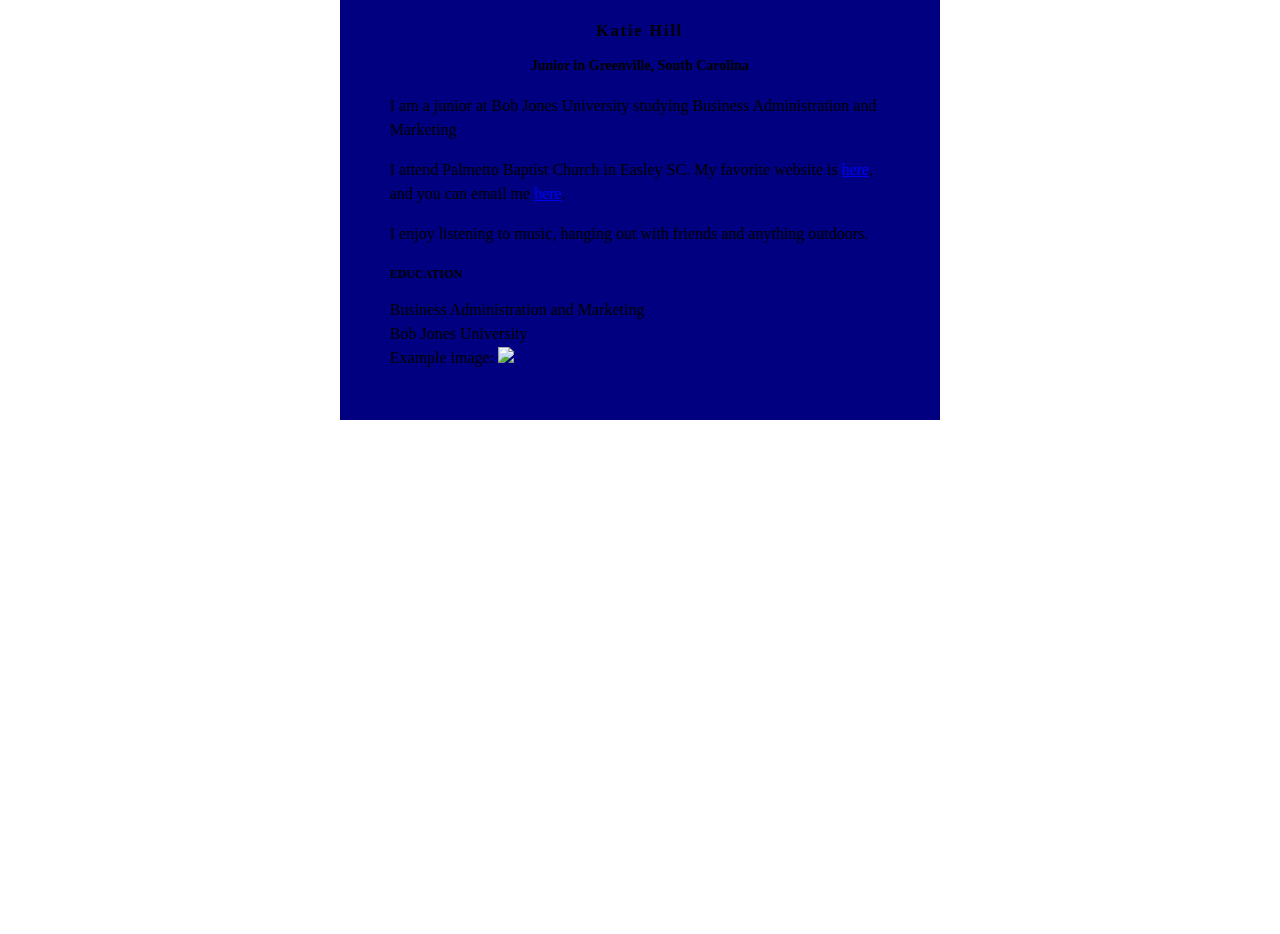
==== index.html @ 514f3438 "Update index.html" ====
<html>
<head>
<style>
body {
    background: sagegreen;
    font-family: Verdana;
}  
#content {
    background: navy;
    min-width: 200px;
    max-width: 500px;
    padding: 50px;
    margin: auto;
    margin-top: -50px;
    line-height: 150%;
}
h1 {
    letter-spacing: 2px;
    font-size: 16px;
    text-align: center;
}
h2 {
    font-size: 14px;
    text-align: center;
}
h3 {
    font-size: 12px;
}
</style>
</head>    
<body>
    <div id="content">
        <h1>Katie Hill</h1>
        <h2>Junior in Greenville, South Carolina</h2>
        
         <p>I am a junior at Bob Jones University studying Business Administration and Marketing</p>
         <p>
            I attend Palmetto Baptist Church in Easley SC. My favorite website is  
            <a href="https://www.amazon.com">here</a>, and you can email me  
            <a href="mailto:khill229@students.bju.edu">here</a>.
         </p> 
         <p>
            I enjoy listening to music, hanging out with friends and anything outdoors.
         </p>
        <h3>EDUCATION</h3>
        Business Administration and Marketing<br />
        Bob Jones University<br />
        Example image:
        <img src="[data-uri]" />
    </div>
</body>
</html>
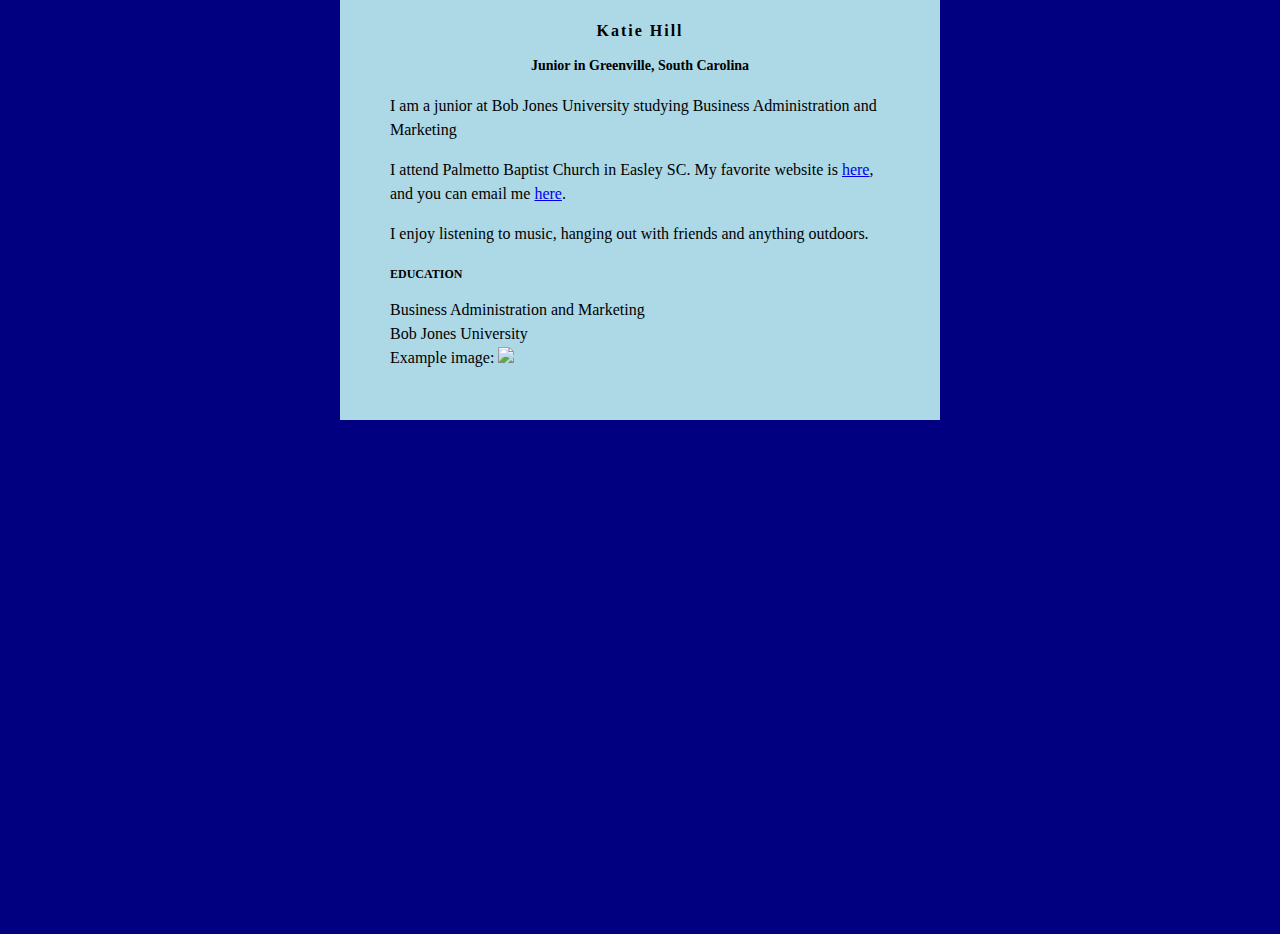
==== commit aa986ad9: "Update index.html" ====
--- a/index.html
+++ b/index.html
@@ -2,11 +2,11 @@
 <head>
 <style>
 body {
-    background: sagegreen;
+    background: navy;
     font-family: Verdana;
 }  
 #content {
-    background: navy;
+    background: lightblue;
     min-width: 200px;
     max-width: 500px;
     padding: 50px;
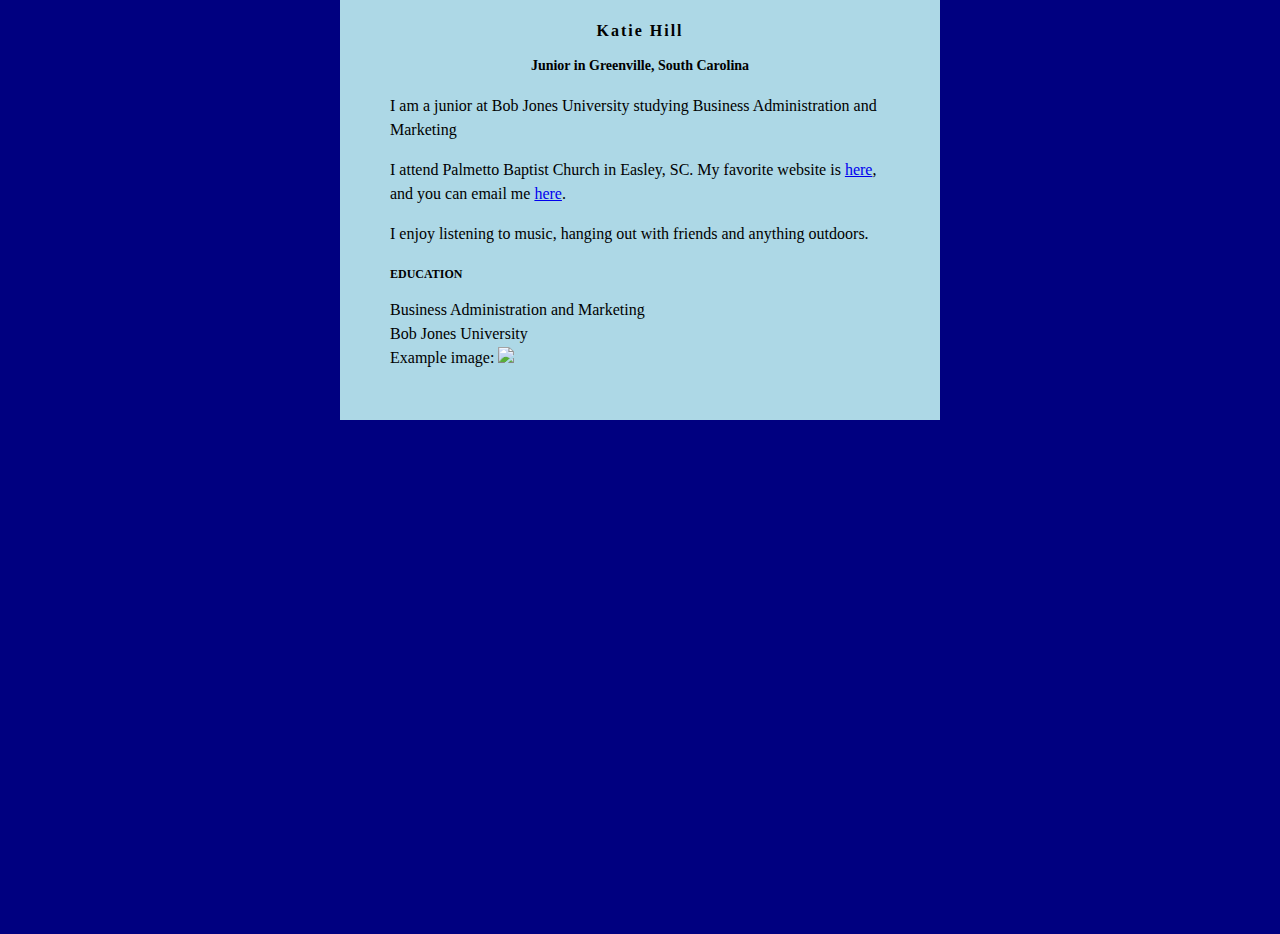
==== commit be387576: "Update index.html" ====
--- a/index.html
+++ b/index.html
@@ -35,7 +35,7 @@
         
          <p>I am a junior at Bob Jones University studying Business Administration and Marketing</p>
          <p>
-            I attend Palmetto Baptist Church in Easley SC. My favorite website is  
+            I attend Palmetto Baptist Church in Easley, SC. My favorite website is  
             <a href="https://www.amazon.com">here</a>, and you can email me  
             <a href="mailto:khill229@students.bju.edu">here</a>.
          </p> 
@@ -46,7 +46,7 @@
         Business Administration and Marketing<br />
         Bob Jones University<br />
         Example image:
-        <img src="[data-uri]" />
+        <img src="https://photos.google.com/photo/AF1QipNrxXXAexHq0ThHqZ3u2xTL-8Mb6_0c3Qpub6Zo" />
     </div>
 </body>
 </html>
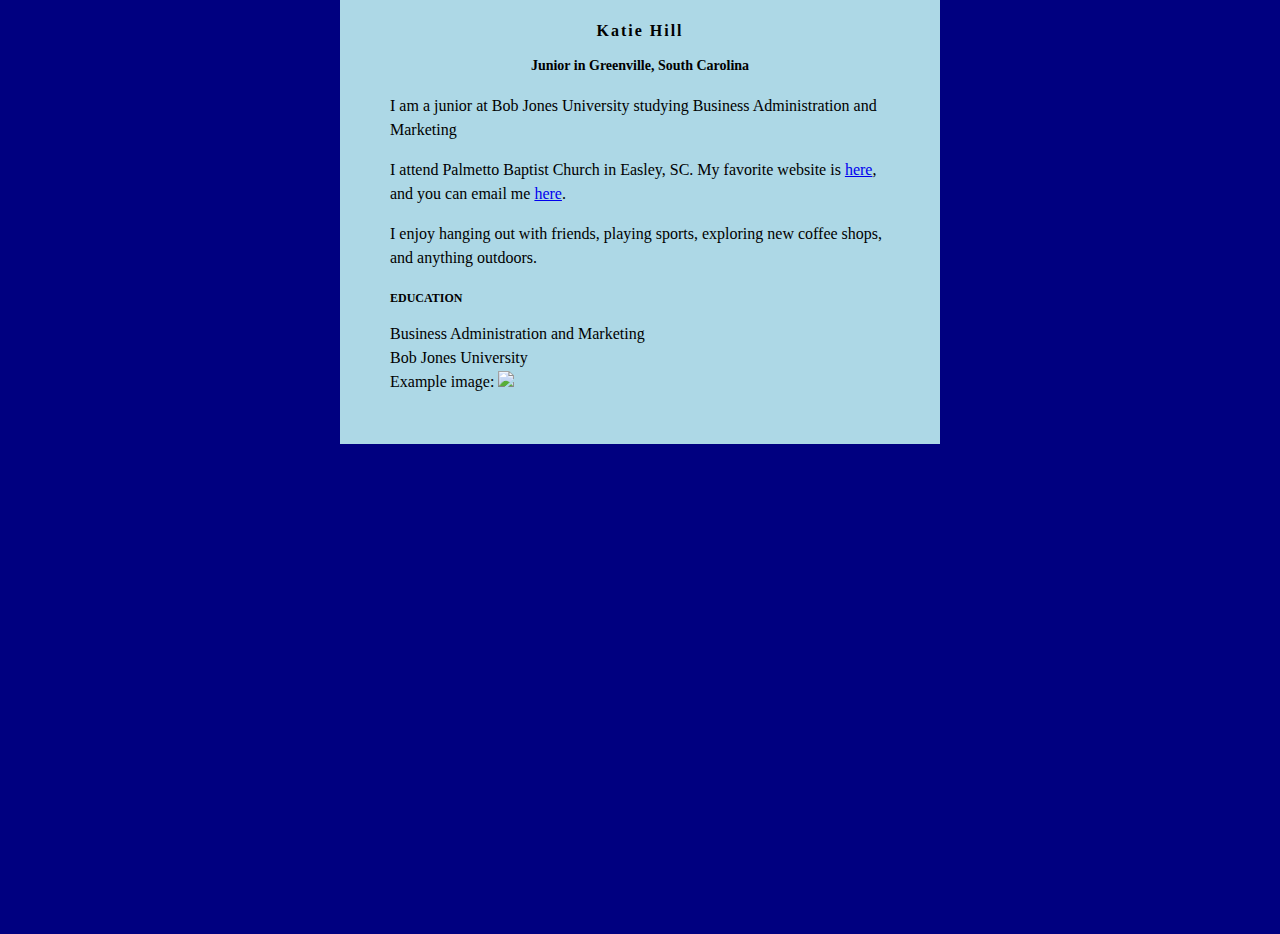
==== commit c4216ae1: "Update index.html" ====
--- a/index.html
+++ b/index.html
@@ -40,13 +40,13 @@
             <a href="mailto:khill229@students.bju.edu">here</a>.
          </p> 
          <p>
-            I enjoy listening to music, hanging out with friends and anything outdoors.
+            I enjoy hanging out with friends, playing sports, exploring new coffee shops, and anything outdoors.
          </p>
         <h3>EDUCATION</h3>
         Business Administration and Marketing<br />
         Bob Jones University<br />
         Example image:
-        <img src="https://photos.google.com/photo/AF1QipNrxXXAexHq0ThHqZ3u2xTL-8Mb6_0c3Qpub6Zo" />
+        <img src="https://media.gettyimages.com/id/613241758/photo/young-woman-working-on-a-laptop.jpg?s=612x612&w=0&k=20&c=B3WbJ7VFEr77G0T698I0WMkM5LOV-pMrLCljEEJGh-o=" />
     </div>
 </body>
 </html>
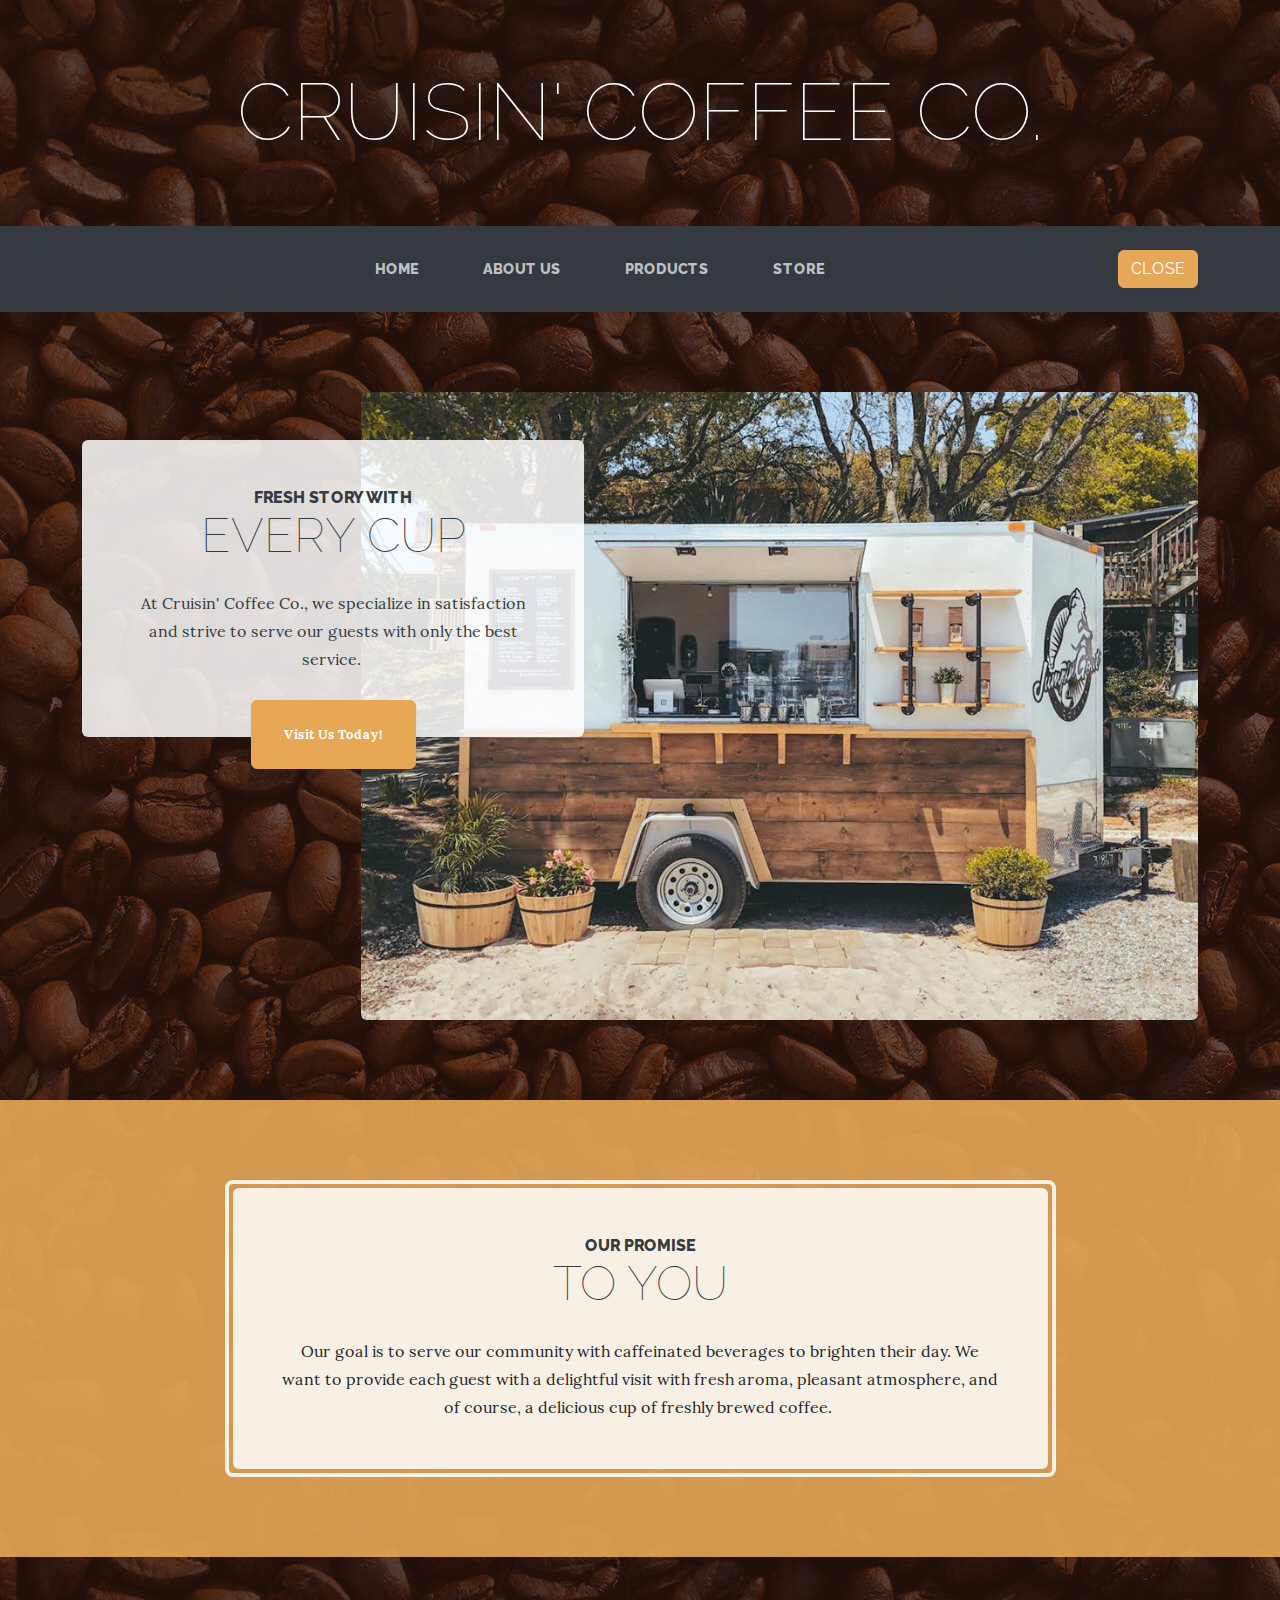
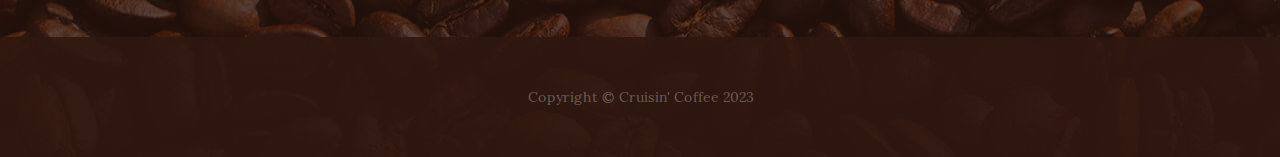
==== commit a6084dce: "Add files via upload" ====
--- a/index.html
+++ b/index.html
@@ -1,52 +1 @@
-<html>
-<head>
-<style>
-body {
-    background: navy;
-    font-family: Verdana;
-}  
-#content {
-    background: lightblue;
-    min-width: 200px;
-    max-width: 500px;
-    padding: 50px;
-    margin: auto;
-    margin-top: -50px;
-    line-height: 150%;
-}
-h1 {
-    letter-spacing: 2px;
-    font-size: 16px;
-    text-align: center;
-}
-h2 {
-    font-size: 14px;
-    text-align: center;
-}
-h3 {
-    font-size: 12px;
-}
-</style>
-</head>    
-<body>
-    <div id="content">
-        <h1>Katie Hill</h1>
-        <h2>Junior in Greenville, South Carolina</h2>
-        
-         <p>I am a junior at Bob Jones University studying Business Administration and Marketing</p>
-         <p>
-            I attend Palmetto Baptist Church in Easley, SC. My favorite website is  
-            <a href="https://www.amazon.com">here</a>, and you can email me  
-            <a href="mailto:khill229@students.bju.edu">here</a>.
-         </p> 
-         <p>
-            I enjoy hanging out with friends, playing sports, exploring new coffee shops, and anything outdoors.
-         </p>
-        <h3>EDUCATION</h3>
-        Business Administration and Marketing<br />
-        Bob Jones University<br />
-        Example image:
-        <img src="https://media.gettyimages.com/id/613241758/photo/young-woman-working-on-a-laptop.jpg?s=612x612&w=0&k=20&c=B3WbJ7VFEr77G0T698I0WMkM5LOV-pMrLCljEEJGh-o=" />
-    </div>
-</body>
-</html>
+<!DOCTYPE html><html data-bs-theme="light" lang="en"><head><meta charset="utf-8"><meta name="viewport" content="width=device-width, initial-scale=1.0, shrink-to-fit=no"><title>Home - Java Juice</title><meta name="description" content="Our goal is to serve our community with caffeinated beverages to brighten their day. We want to provide each guest with a delightful visit with fresh aroma, pleasant atmosphere, and of course, a delicious cup of freshly brewed coffee."><link rel="stylesheet" href="/assets/bootstrap/css/bootstrap.min.css?h=381612c15767e533e377be2e346544e4"><link rel="stylesheet" href="/assets/css/styles.min.css?h=67741aac4d388e6453d56b280ad0f56f"></head><body style="background:linear-gradient(rgba(47, 23, 15, 0.65), rgba(47, 23, 15, 0.65)), url('/assets/img/bg.jpg?h=1a9398b8c353a8cdf63d59f5136160b1');"><h1 class="text-center text-white d-none d-lg-block site-heading"><span class="text-primary site-heading-upper mb-3"></span><span class="site-heading-lower">cruisin' coffee co.</span></h1><nav class="navbar navbar-expand-lg bg-dark py-lg-4 navbar-dark" id="mainNav"><div class="container"><a class="navbar-brand text-uppercase d-lg-none text-expanded" href="#">cruisin' coffee co.</a><button data-bs-toggle="collapse" class="navbar-toggler" data-bs-target="#navbarResponsive"><span class="visually-hidden">Toggle navigation</span><span class="navbar-toggler-icon"></span></button><div class="collapse navbar-collapse" id="navbarResponsive"><ul class="navbar-nav mx-auto"><li class="nav-item"><a class="nav-link active" href="/index.html">Home</a></li><li class="nav-item"><a class="nav-link active" href="/about.html">About us</a></li><li class="nav-item"><a class="nav-link active" href="/products.html">Products</a></li><li class="nav-item"><a class="nav-link active" href="/store.html">store</a></li></ul><button class="btn btn-primary" type="button">CLOSE</button><a href="#"></a></div></div></nav><section class="page-section clearfix"><div class="container"><div class="intro"><img class="img-fluid intro-img mb-3 mb-lg-0 rounded ps-lg-0" src="/assets/img/a422ad3b-731d-4cf9-8bd8-3304e3d2d7ee.jpg?h=894a123b340ca3cb2c506bee222f049c" style="padding-left: 0px;"><div class="text-center intro-text p-5 rounded bg-faded"><h2 class="section-heading mb-4"><span class="section-heading-upper">Fresh story with</span><span class="section-heading-lower">every cup</span></h2><p class="mb-3">At Cruisin' Coffee Co., we specialize in satisfaction and strive to serve our guests with only the best service.&nbsp;</p><div class="mx-auto intro-button"><a class="btn btn-primary d-inline-block mx-auto btn-xl" role="button" href="#">Visit Us Today!</a></div></div></div></div></section><section class="page-section cta"><div class="container"><div class="row"><div class="col-xl-9 mx-auto"><div class="text-center cta-inner rounded"><h2 class="section-heading mb-4"><span class="section-heading-upper">Our Promise</span><span class="section-heading-lower">To You</span></h2><p class="mb-0"><span style="color: rgb(33, 37, 41);">Our goal is to serve our community with caffeinated beverages to brighten their day. We want to provide each guest with a delightful visit with fresh aroma, pleasant atmosphere, and of course, a delicious cup of freshly brewed coffee.&nbsp;</span></p></div></div></div></div></section><footer class="text-center footer text-faded py-5"><div class="container"><p class="m-0 small">Copyright&nbsp;© Cruisin' Coffee 2023</p></div></footer><script src="https://cdn.jsdelivr.net/npm/bootstrap@5.3.2/dist/js/bootstrap.bundle.min.js"></script><script src="/assets/js/script.min.js?h=2b73f98f110c7c604b36df54dc174798"></script></body></html>--- a/assets/css/styles.min.css
+++ b/assets/css/styles.min.css
@@ -0,0 +1 @@
+@font-face{font-family:Lora;src:url(/assets/fonts/0QIhMX1D_JOuMw_LLPtLtfOm84TX.woff2?h=78ccd846dd8f1c6313aa219b096d6e82) format('woff2');font-weight:400;font-style:italic;font-display:swap;unicode-range:U+0460-052F,U+1C80-1C88,U+20B4,U+2DE0-2DFF,U+A640-A69F,U+FE2E-FE2F}@font-face{font-family:Lora;src:url(/assets/fonts/0QIhMX1D_JOuMw_LJftLtfOm84TX.woff2?h=78ccd846dd8f1c6313aa219b096d6e82) format('woff2');font-weight:400;font-style:italic;font-display:swap;unicode-range:U+0301,U+0400-045F,U+0490-0491,U+04B0-04B1,U+2116}@font-face{font-family:Lora;src:url(/assets/fonts/0QIhMX1D_JOuMw_LLvtLtfOm84TX.woff2?h=78ccd846dd8f1c6313aa219b096d6e82) format('woff2');font-weight:400;font-style:italic;font-display:swap;unicode-range:U+0102-0103,U+0110-0111,U+0128-0129,U+0168-0169,U+01A0-01A1,U+01AF-01B0,U+0300-0301,U+0303-0304,U+0308-0309,U+0323,U+0329,U+1EA0-1EF9,U+20AB}@font-face{font-family:Lora;src:url(/assets/fonts/0QIhMX1D_JOuMw_LL_tLtfOm84TX.woff2?h=78ccd846dd8f1c6313aa219b096d6e82) format('woff2');font-weight:400;font-style:italic;font-display:swap;unicode-range:U+0100-02AF,U+0304,U+0308,U+0329,U+1E00-1E9F,U+1EF2-1EFF,U+2020,U+20A0-20AB,U+20AD-20CF,U+2113,U+2C60-2C7F,U+A720-A7FF}@font-face{font-family:Lora;src:url(/assets/fonts/0QIhMX1D_JOuMw_LIftLtfOm8w.woff2?h=78ccd846dd8f1c6313aa219b096d6e82) format('woff2');font-weight:400;font-style:italic;font-display:swap;unicode-range:U+0000-00FF,U+0131,U+0152-0153,U+02BB-02BC,U+02C6,U+02DA,U+02DC,U+0304,U+0308,U+0329,U+2000-206F,U+2074,U+20AC,U+2122,U+2191,U+2193,U+2212,U+2215,U+FEFF,U+FFFD}@font-face{font-family:Lora;src:url(/assets/fonts/0QIhMX1D_JOuMw_LLPtLtfOm84TX.woff2?h=78ccd846dd8f1c6313aa219b096d6e82) format('woff2');font-weight:700;font-style:italic;font-display:swap;unicode-range:U+0460-052F,U+1C80-1C88,U+20B4,U+2DE0-2DFF,U+A640-A69F,U+FE2E-FE2F}@font-face{font-family:Lora;src:url(/assets/fonts/0QIhMX1D_JOuMw_LJftLtfOm84TX.woff2?h=78ccd846dd8f1c6313aa219b096d6e82) format('woff2');font-weight:700;font-style:italic;font-display:swap;unicode-range:U+0301,U+0400-045F,U+0490-0491,U+04B0-04B1,U+2116}@font-face{font-family:Lora;src:url(/assets/fonts/0QIhMX1D_JOuMw_LLvtLtfOm84TX.woff2?h=78ccd846dd8f1c6313aa219b096d6e82) format('woff2');font-weight:700;font-style:italic;font-display:swap;unicode-range:U+0102-0103,U+0110-0111,U+0128-0129,U+0168-0169,U+01A0-01A1,U+01AF-01B0,U+0300-0301,U+0303-0304,U+0308-0309,U+0323,U+0329,U+1EA0-1EF9,U+20AB}@font-face{font-family:Lora;src:url(/assets/fonts/0QIhMX1D_JOuMw_LL_tLtfOm84TX.woff2?h=78ccd846dd8f1c6313aa219b096d6e82) format('woff2');font-weight:700;font-style:italic;font-display:swap;unicode-range:U+0100-02AF,U+0304,U+0308,U+0329,U+1E00-1E9F,U+1EF2-1EFF,U+2020,U+20A0-20AB,U+20AD-20CF,U+2113,U+2C60-2C7F,U+A720-A7FF}@font-face{font-family:Lora;src:url(/assets/fonts/0QIhMX1D_JOuMw_LIftLtfOm8w.woff2?h=78ccd846dd8f1c6313aa219b096d6e82) format('woff2');font-weight:700;font-style:italic;font-display:swap;unicode-range:U+0000-00FF,U+0131,U+0152-0153,U+02BB-02BC,U+02C6,U+02DA,U+02DC,U+0304,U+0308,U+0329,U+2000-206F,U+2074,U+20AC,U+2122,U+2191,U+2193,U+2212,U+2215,U+FEFF,U+FFFD}@font-face{font-family:Lora;src:url(/assets/fonts/0QIvMX1D_JOuMwf7I_FMl_GW8g.woff2?h=78ccd846dd8f1c6313aa219b096d6e82) format('woff2');font-weight:400;font-style:normal;font-display:swap;unicode-range:U+0460-052F,U+1C80-1C88,U+20B4,U+2DE0-2DFF,U+A640-A69F,U+FE2E-FE2F}@font-face{font-family:Lora;src:url(/assets/fonts/0QIvMX1D_JOuMw77I_FMl_GW8g.woff2?h=78ccd846dd8f1c6313aa219b096d6e82) format('woff2');font-weight:400;font-style:normal;font-display:swap;unicode-range:U+0301,U+0400-045F,U+0490-0491,U+04B0-04B1,U+2116}@font-face{font-family:Lora;src:url(/assets/fonts/0QIvMX1D_JOuMwX7I_FMl_GW8g.woff2?h=78ccd846dd8f1c6313aa219b096d6e82) format('woff2');font-weight:400;font-style:normal;font-display:swap;unicode-range:U+0102-0103,U+0110-0111,U+0128-0129,U+0168-0169,U+01A0-01A1,U+01AF-01B0,U+0300-0301,U+0303-0304,U+0308-0309,U+0323,U+0329,U+1EA0-1EF9,U+20AB}@font-face{font-family:Lora;src:url(/assets/fonts/0QIvMX1D_JOuMwT7I_FMl_GW8g.woff2?h=78ccd846dd8f1c6313aa219b096d6e82) format('woff2');font-weight:400;font-style:normal;font-display:swap;unicode-range:U+0100-02AF,U+0304,U+0308,U+0329,U+1E00-1E9F,U+1EF2-1EFF,U+2020,U+20A0-20AB,U+20AD-20CF,U+2113,U+2C60-2C7F,U+A720-A7FF}@font-face{font-family:Lora;src:url(/assets/fonts/0QIvMX1D_JOuMwr7I_FMl_E.woff2?h=78ccd846dd8f1c6313aa219b096d6e82) format('woff2');font-weight:400;font-style:normal;font-display:swap;unicode-range:U+0000-00FF,U+0131,U+0152-0153,U+02BB-02BC,U+02C6,U+02DA,U+02DC,U+0304,U+0308,U+0329,U+2000-206F,U+2074,U+20AC,U+2122,U+2191,U+2193,U+2212,U+2215,U+FEFF,U+FFFD}@font-face{font-family:Lora;src:url(/assets/fonts/0QIvMX1D_JOuMwf7I_FMl_GW8g.woff2?h=78ccd846dd8f1c6313aa219b096d6e82) format('woff2');font-weight:700;font-style:normal;font-display:swap;unicode-range:U+0460-052F,U+1C80-1C88,U+20B4,U+2DE0-2DFF,U+A640-A69F,U+FE2E-FE2F}@font-face{font-family:Lora;src:url(/assets/fonts/0QIvMX1D_JOuMw77I_FMl_GW8g.woff2?h=78ccd846dd8f1c6313aa219b096d6e82) format('woff2');font-weight:700;font-style:normal;font-display:swap;unicode-range:U+0301,U+0400-045F,U+0490-0491,U+04B0-04B1,U+2116}@font-face{font-family:Lora;src:url(/assets/fonts/0QIvMX1D_JOuMwX7I_FMl_GW8g.woff2?h=78ccd846dd8f1c6313aa219b096d6e82) format('woff2');font-weight:700;font-style:normal;font-display:swap;unicode-range:U+0102-0103,U+0110-0111,U+0128-0129,U+0168-0169,U+01A0-01A1,U+01AF-01B0,U+0300-0301,U+0303-0304,U+0308-0309,U+0323,U+0329,U+1EA0-1EF9,U+20AB}@font-face{font-family:Lora;src:url(/assets/fonts/0QIvMX1D_JOuMwT7I_FMl_GW8g.woff2?h=78ccd846dd8f1c6313aa219b096d6e82) format('woff2');font-weight:700;font-style:normal;font-display:swap;unicode-range:U+0100-02AF,U+0304,U+0308,U+0329,U+1E00-1E9F,U+1EF2-1EFF,U+2020,U+20A0-20AB,U+20AD-20CF,U+2113,U+2C60-2C7F,U+A720-A7FF}@font-face{font-family:Lora;src:url(/assets/fonts/0QIvMX1D_JOuMwr7I_FMl_E.woff2?h=78ccd846dd8f1c6313aa219b096d6e82) format('woff2');font-weight:700;font-style:normal;font-display:swap;unicode-range:U+0000-00FF,U+0131,U+0152-0153,U+02BB-02BC,U+02C6,U+02DA,U+02DC,U+0304,U+0308,U+0329,U+2000-206F,U+2074,U+20AC,U+2122,U+2191,U+2193,U+2212,U+2215,U+FEFF,U+FFFD}@font-face{font-family:Raleway;src:url(/assets/fonts/1Ptsg8zYS_SKggPNyCg4QIFqL_KWxWMT.woff2?h=5abe933cd5b2cfa1f2832691da5f4dec) format('woff2');font-weight:100;font-style:italic;font-display:swap;unicode-range:U+0460-052F,U+1C80-1C88,U+20B4,U+2DE0-2DFF,U+A640-A69F,U+FE2E-FE2F}@font-face{font-family:Raleway;src:url(/assets/fonts/1Ptsg8zYS_SKggPNyCg4SYFqL_KWxWMT.woff2?h=5abe933cd5b2cfa1f2832691da5f4dec) format('woff2');font-weight:100;font-style:italic;font-display:swap;unicode-range:U+0301,U+0400-045F,U+0490-0491,U+04B0-04B1,U+2116}@font-face{font-family:Raleway;src:url(/assets/fonts/1Ptsg8zYS_SKggPNyCg4QoFqL_KWxWMT.woff2?h=5abe933cd5b2cfa1f2832691da5f4dec) format('woff2');font-weight:100;font-style:italic;font-display:swap;unicode-range:U+0102-0103,U+0110-0111,U+0128-0129,U+0168-0169,U+01A0-01A1,U+01AF-01B0,U+0300-0301,U+0303-0304,U+0308-0309,U+0323,U+0329,U+1EA0-1EF9,U+20AB}@font-face{font-family:Raleway;src:url(/assets/fonts/1Ptsg8zYS_SKggPNyCg4Q4FqL_KWxWMT.woff2?h=5abe933cd5b2cfa1f2832691da5f4dec) format('woff2');font-weight:100;font-style:italic;font-display:swap;unicode-range:U+0100-02AF,U+0304,U+0308,U+0329,U+1E00-1E9F,U+1EF2-1EFF,U+2020,U+20A0-20AB,U+20AD-20CF,U+2113,U+2C60-2C7F,U+A720-A7FF}@font-face{font-family:Raleway;src:url(/assets/fonts/1Ptsg8zYS_SKggPNyCg4TYFqL_KWxQ.woff2?h=5abe933cd5b2cfa1f2832691da5f4dec) format('woff2');font-weight:100;font-style:italic;font-display:swap;unicode-range:U+0000-00FF,U+0131,U+0152-0153,U+02BB-02BC,U+02C6,U+02DA,U+02DC,U+0304,U+0308,U+0329,U+2000-206F,U+2074,U+20AC,U+2122,U+2191,U+2193,U+2212,U+2215,U+FEFF,U+FFFD}@font-face{font-family:Raleway;src:url(/assets/fonts/1Ptsg8zYS_SKggPNyCg4QIFqL_KWxWMT.woff2?h=5abe933cd5b2cfa1f2832691da5f4dec) format('woff2');font-weight:200;font-style:italic;font-display:swap;unicode-range:U+0460-052F,U+1C80-1C88,U+20B4,U+2DE0-2DFF,U+A640-A69F,U+FE2E-FE2F}@font-face{font-family:Raleway;src:url(/assets/fonts/1Ptsg8zYS_SKggPNyCg4SYFqL_KWxWMT.woff2?h=5abe933cd5b2cfa1f2832691da5f4dec) format('woff2');font-weight:200;font-style:italic;font-display:swap;unicode-range:U+0301,U+0400-045F,U+0490-0491,U+04B0-04B1,U+2116}@font-face{font-family:Raleway;src:url(/assets/fonts/1Ptsg8zYS_SKggPNyCg4QoFqL_KWxWMT.woff2?h=5abe933cd5b2cfa1f2832691da5f4dec) format('woff2');font-weight:200;font-style:italic;font-display:swap;unicode-range:U+0102-0103,U+0110-0111,U+0128-0129,U+0168-0169,U+01A0-01A1,U+01AF-01B0,U+0300-0301,U+0303-0304,U+0308-0309,U+0323,U+0329,U+1EA0-1EF9,U+20AB}@font-face{font-family:Raleway;src:url(/assets/fonts/1Ptsg8zYS_SKggPNyCg4Q4FqL_KWxWMT.woff2?h=5abe933cd5b2cfa1f2832691da5f4dec) format('woff2');font-weight:200;font-style:italic;font-display:swap;unicode-range:U+0100-02AF,U+0304,U+0308,U+0329,U+1E00-1E9F,U+1EF2-1EFF,U+2020,U+20A0-20AB,U+20AD-20CF,U+2113,U+2C60-2C7F,U+A720-A7FF}@font-face{font-family:Raleway;src:url(/assets/fonts/1Ptsg8zYS_SKggPNyCg4TYFqL_KWxQ.woff2?h=5abe933cd5b2cfa1f2832691da5f4dec) format('woff2');font-weight:200;font-style:italic;font-display:swap;unicode-range:U+0000-00FF,U+0131,U+0152-0153,U+02BB-02BC,U+02C6,U+02DA,U+02DC,U+0304,U+0308,U+0329,U+2000-206F,U+2074,U+20AC,U+2122,U+2191,U+2193,U+2212,U+2215,U+FEFF,U+FFFD}@font-face{font-family:Raleway;src:url(/assets/fonts/1Ptsg8zYS_SKggPNyCg4QIFqL_KWxWMT.woff2?h=5abe933cd5b2cfa1f2832691da5f4dec) format('woff2');font-weight:300;font-style:italic;font-display:swap;unicode-range:U+0460-052F,U+1C80-1C88,U+20B4,U+2DE0-2DFF,U+A640-A69F,U+FE2E-FE2F}@font-face{font-family:Raleway;src:url(/assets/fonts/1Ptsg8zYS_SKggPNyCg4SYFqL_KWxWMT.woff2?h=5abe933cd5b2cfa1f2832691da5f4dec) format('woff2');font-weight:300;font-style:italic;font-display:swap;unicode-range:U+0301,U+0400-045F,U+0490-0491,U+04B0-04B1,U+2116}@font-face{font-family:Raleway;src:url(/assets/fonts/1Ptsg8zYS_SKggPNyCg4QoFqL_KWxWMT.woff2?h=5abe933cd5b2cfa1f2832691da5f4dec) format('woff2');font-weight:300;font-style:italic;font-display:swap;unicode-range:U+0102-0103,U+0110-0111,U+0128-0129,U+0168-0169,U+01A0-01A1,U+01AF-01B0,U+0300-0301,U+0303-0304,U+0308-0309,U+0323,U+0329,U+1EA0-1EF9,U+20AB}@font-face{font-family:Raleway;src:url(/assets/fonts/1Ptsg8zYS_SKggPNyCg4Q4FqL_KWxWMT.woff2?h=5abe933cd5b2cfa1f2832691da5f4dec) format('woff2');font-weight:300;font-style:italic;font-display:swap;unicode-range:U+0100-02AF,U+0304,U+0308,U+0329,U+1E00-1E9F,U+1EF2-1EFF,U+2020,U+20A0-20AB,U+20AD-20CF,U+2113,U+2C60-2C7F,U+A720-A7FF}@font-face{font-family:Raleway;src:url(/assets/fonts/1Ptsg8zYS_SKggPNyCg4TYFqL_KWxQ.woff2?h=5abe933cd5b2cfa1f2832691da5f4dec) format('woff2');font-weight:300;font-style:italic;font-display:swap;unicode-range:U+0000-00FF,U+0131,U+0152-0153,U+02BB-02BC,U+02C6,U+02DA,U+02DC,U+0304,U+0308,U+0329,U+2000-206F,U+2074,U+20AC,U+2122,U+2191,U+2193,U+2212,U+2215,U+FEFF,U+FFFD}@font-face{font-family:Raleway;src:url(/assets/fonts/1Ptsg8zYS_SKggPNyCg4QIFqL_KWxWMT.woff2?h=5abe933cd5b2cfa1f2832691da5f4dec) format('woff2');font-weight:400;font-style:italic;font-display:swap;unicode-range:U+0460-052F,U+1C80-1C88,U+20B4,U+2DE0-2DFF,U+A640-A69F,U+FE2E-FE2F}@font-face{font-family:Raleway;src:url(/assets/fonts/1Ptsg8zYS_SKggPNyCg4SYFqL_KWxWMT.woff2?h=5abe933cd5b2cfa1f2832691da5f4dec) format('woff2');font-weight:400;font-style:italic;font-display:swap;unicode-range:U+0301,U+0400-045F,U+0490-0491,U+04B0-04B1,U+2116}@font-face{font-family:Raleway;src:url(/assets/fonts/1Ptsg8zYS_SKggPNyCg4QoFqL_KWxWMT.woff2?h=5abe933cd5b2cfa1f2832691da5f4dec) format('woff2');font-weight:400;font-style:italic;font-display:swap;unicode-range:U+0102-0103,U+0110-0111,U+0128-0129,U+0168-0169,U+01A0-01A1,U+01AF-01B0,U+0300-0301,U+0303-0304,U+0308-0309,U+0323,U+0329,U+1EA0-1EF9,U+20AB}@font-face{font-family:Raleway;src:url(/assets/fonts/1Ptsg8zYS_SKggPNyCg4Q4FqL_KWxWMT.woff2?h=5abe933cd5b2cfa1f2832691da5f4dec) format('woff2');font-weight:400;font-style:italic;font-display:swap;unicode-range:U+0100-02AF,U+0304,U+0308,U+0329,U+1E00-1E9F,U+1EF2-1EFF,U+2020,U+20A0-20AB,U+20AD-20CF,U+2113,U+2C60-2C7F,U+A720-A7FF}@font-face{font-family:Raleway;src:url(/assets/fonts/1Ptsg8zYS_SKggPNyCg4TYFqL_KWxQ.woff2?h=5abe933cd5b2cfa1f2832691da5f4dec) format('woff2');font-weight:400;font-style:italic;font-display:swap;unicode-range:U+0000-00FF,U+0131,U+0152-0153,U+02BB-02BC,U+02C6,U+02DA,U+02DC,U+0304,U+0308,U+0329,U+2000-206F,U+2074,U+20AC,U+2122,U+2191,U+2193,U+2212,U+2215,U+FEFF,U+FFFD}@font-face{font-family:Raleway;src:url(/assets/fonts/1Ptsg8zYS_SKggPNyCg4QIFqL_KWxWMT.woff2?h=5abe933cd5b2cfa1f2832691da5f4dec) format('woff2');font-weight:500;font-style:italic;font-display:swap;unicode-range:U+0460-052F,U+1C80-1C88,U+20B4,U+2DE0-2DFF,U+A640-A69F,U+FE2E-FE2F}@font-face{font-family:Raleway;src:url(/assets/fonts/1Ptsg8zYS_SKggPNyCg4SYFqL_KWxWMT.woff2?h=5abe933cd5b2cfa1f2832691da5f4dec) format('woff2');font-weight:500;font-style:italic;font-display:swap;unicode-range:U+0301,U+0400-045F,U+0490-0491,U+04B0-04B1,U+2116}@font-face{font-family:Raleway;src:url(/assets/fonts/1Ptsg8zYS_SKggPNyCg4QoFqL_KWxWMT.woff2?h=5abe933cd5b2cfa1f2832691da5f4dec) format('woff2');font-weight:500;font-style:italic;font-display:swap;unicode-range:U+0102-0103,U+0110-0111,U+0128-0129,U+0168-0169,U+01A0-01A1,U+01AF-01B0,U+0300-0301,U+0303-0304,U+0308-0309,U+0323,U+0329,U+1EA0-1EF9,U+20AB}@font-face{font-family:Raleway;src:url(/assets/fonts/1Ptsg8zYS_SKggPNyCg4Q4FqL_KWxWMT.woff2?h=5abe933cd5b2cfa1f2832691da5f4dec) format('woff2');font-weight:500;font-style:italic;font-display:swap;unicode-range:U+0100-02AF,U+0304,U+0308,U+0329,U+1E00-1E9F,U+1EF2-1EFF,U+2020,U+20A0-20AB,U+20AD-20CF,U+2113,U+2C60-2C7F,U+A720-A7FF}@font-face{font-family:Raleway;src:url(/assets/fonts/1Ptsg8zYS_SKggPNyCg4TYFqL_KWxQ.woff2?h=5abe933cd5b2cfa1f2832691da5f4dec) format('woff2');font-weight:500;font-style:italic;font-display:swap;unicode-range:U+0000-00FF,U+0131,U+0152-0153,U+02BB-02BC,U+02C6,U+02DA,U+02DC,U+0304,U+0308,U+0329,U+2000-206F,U+2074,U+20AC,U+2122,U+2191,U+2193,U+2212,U+2215,U+FEFF,U+FFFD}@font-face{font-family:Raleway;src:url(/assets/fonts/1Ptsg8zYS_SKggPNyCg4QIFqL_KWxWMT.woff2?h=5abe933cd5b2cfa1f2832691da5f4dec) format('woff2');font-weight:600;font-style:italic;font-display:swap;unicode-range:U+0460-052F,U+1C80-1C88,U+20B4,U+2DE0-2DFF,U+A640-A69F,U+FE2E-FE2F}@font-face{font-family:Raleway;src:url(/assets/fonts/1Ptsg8zYS_SKggPNyCg4SYFqL_KWxWMT.woff2?h=5abe933cd5b2cfa1f2832691da5f4dec) format('woff2');font-weight:600;font-style:italic;font-display:swap;unicode-range:U+0301,U+0400-045F,U+0490-0491,U+04B0-04B1,U+2116}@font-face{font-family:Raleway;src:url(/assets/fonts/1Ptsg8zYS_SKggPNyCg4QoFqL_KWxWMT.woff2?h=5abe933cd5b2cfa1f2832691da5f4dec) format('woff2');font-weight:600;font-style:italic;font-display:swap;unicode-range:U+0102-0103,U+0110-0111,U+0128-0129,U+0168-0169,U+01A0-01A1,U+01AF-01B0,U+0300-0301,U+0303-0304,U+0308-0309,U+0323,U+0329,U+1EA0-1EF9,U+20AB}@font-face{font-family:Raleway;src:url(/assets/fonts/1Ptsg8zYS_SKggPNyCg4Q4FqL_KWxWMT.woff2?h=5abe933cd5b2cfa1f2832691da5f4dec) format('woff2');font-weight:600;font-style:italic;font-display:swap;unicode-range:U+0100-02AF,U+0304,U+0308,U+0329,U+1E00-1E9F,U+1EF2-1EFF,U+2020,U+20A0-20AB,U+20AD-20CF,U+2113,U+2C60-2C7F,U+A720-A7FF}@font-face{font-family:Raleway;src:url(/assets/fonts/1Ptsg8zYS_SKggPNyCg4TYFqL_KWxQ.woff2?h=5abe933cd5b2cfa1f2832691da5f4dec) format('woff2');font-weight:600;font-style:italic;font-display:swap;unicode-range:U+0000-00FF,U+0131,U+0152-0153,U+02BB-02BC,U+02C6,U+02DA,U+02DC,U+0304,U+0308,U+0329,U+2000-206F,U+2074,U+20AC,U+2122,U+2191,U+2193,U+2212,U+2215,U+FEFF,U+FFFD}@font-face{font-family:Raleway;src:url(/assets/fonts/1Ptsg8zYS_SKggPNyCg4QIFqL_KWxWMT.woff2?h=5abe933cd5b2cfa1f2832691da5f4dec) format('woff2');font-weight:700;font-style:italic;font-display:swap;unicode-range:U+0460-052F,U+1C80-1C88,U+20B4,U+2DE0-2DFF,U+A640-A69F,U+FE2E-FE2F}@font-face{font-family:Raleway;src:url(/assets/fonts/1Ptsg8zYS_SKggPNyCg4SYFqL_KWxWMT.woff2?h=5abe933cd5b2cfa1f2832691da5f4dec) format('woff2');font-weight:700;font-style:italic;font-display:swap;unicode-range:U+0301,U+0400-045F,U+0490-0491,U+04B0-04B1,U+2116}@font-face{font-family:Raleway;src:url(/assets/fonts/1Ptsg8zYS_SKggPNyCg4QoFqL_KWxWMT.woff2?h=5abe933cd5b2cfa1f2832691da5f4dec) format('woff2');font-weight:700;font-style:italic;font-display:swap;unicode-range:U+0102-0103,U+0110-0111,U+0128-0129,U+0168-0169,U+01A0-01A1,U+01AF-01B0,U+0300-0301,U+0303-0304,U+0308-0309,U+0323,U+0329,U+1EA0-1EF9,U+20AB}@font-face{font-family:Raleway;src:url(/assets/fonts/1Ptsg8zYS_SKggPNyCg4Q4FqL_KWxWMT.woff2?h=5abe933cd5b2cfa1f2832691da5f4dec) format('woff2');font-weight:700;font-style:italic;font-display:swap;unicode-range:U+0100-02AF,U+0304,U+0308,U+0329,U+1E00-1E9F,U+1EF2-1EFF,U+2020,U+20A0-20AB,U+20AD-20CF,U+2113,U+2C60-2C7F,U+A720-A7FF}@font-face{font-family:Raleway;src:url(/assets/fonts/1Ptsg8zYS_SKggPNyCg4TYFqL_KWxQ.woff2?h=5abe933cd5b2cfa1f2832691da5f4dec) format('woff2');font-weight:700;font-style:italic;font-display:swap;unicode-range:U+0000-00FF,U+0131,U+0152-0153,U+02BB-02BC,U+02C6,U+02DA,U+02DC,U+0304,U+0308,U+0329,U+2000-206F,U+2074,U+20AC,U+2122,U+2191,U+2193,U+2212,U+2215,U+FEFF,U+FFFD}@font-face{font-family:Raleway;src:url(/assets/fonts/1Ptsg8zYS_SKggPNyCg4QIFqL_KWxWMT.woff2?h=5abe933cd5b2cfa1f2832691da5f4dec) format('woff2');font-weight:800;font-style:italic;font-display:swap;unicode-range:U+0460-052F,U+1C80-1C88,U+20B4,U+2DE0-2DFF,U+A640-A69F,U+FE2E-FE2F}@font-face{font-family:Raleway;src:url(/assets/fonts/1Ptsg8zYS_SKggPNyCg4SYFqL_KWxWMT.woff2?h=5abe933cd5b2cfa1f2832691da5f4dec) format('woff2');font-weight:800;font-style:italic;font-display:swap;unicode-range:U+0301,U+0400-045F,U+0490-0491,U+04B0-04B1,U+2116}@font-face{font-family:Raleway;src:url(/assets/fonts/1Ptsg8zYS_SKggPNyCg4QoFqL_KWxWMT.woff2?h=5abe933cd5b2cfa1f2832691da5f4dec) format('woff2');font-weight:800;font-style:italic;font-display:swap;unicode-range:U+0102-0103,U+0110-0111,U+0128-0129,U+0168-0169,U+01A0-01A1,U+01AF-01B0,U+0300-0301,U+0303-0304,U+0308-0309,U+0323,U+0329,U+1EA0-1EF9,U+20AB}@font-face{font-family:Raleway;src:url(/assets/fonts/1Ptsg8zYS_SKggPNyCg4Q4FqL_KWxWMT.woff2?h=5abe933cd5b2cfa1f2832691da5f4dec) format('woff2');font-weight:800;font-style:italic;font-display:swap;unicode-range:U+0100-02AF,U+0304,U+0308,U+0329,U+1E00-1E9F,U+1EF2-1EFF,U+2020,U+20A0-20AB,U+20AD-20CF,U+2113,U+2C60-2C7F,U+A720-A7FF}@font-face{font-family:Raleway;src:url(/assets/fonts/1Ptsg8zYS_SKggPNyCg4TYFqL_KWxQ.woff2?h=5abe933cd5b2cfa1f2832691da5f4dec) format('woff2');font-weight:800;font-style:italic;font-display:swap;unicode-range:U+0000-00FF,U+0131,U+0152-0153,U+02BB-02BC,U+02C6,U+02DA,U+02DC,U+0304,U+0308,U+0329,U+2000-206F,U+2074,U+20AC,U+2122,U+2191,U+2193,U+2212,U+2215,U+FEFF,U+FFFD}@font-face{font-family:Raleway;src:url(/assets/fonts/1Ptsg8zYS_SKggPNyCg4QIFqL_KWxWMT.woff2?h=5abe933cd5b2cfa1f2832691da5f4dec) format('woff2');font-weight:900;font-style:italic;font-display:swap;unicode-range:U+0460-052F,U+1C80-1C88,U+20B4,U+2DE0-2DFF,U+A640-A69F,U+FE2E-FE2F}@font-face{font-family:Raleway;src:url(/assets/fonts/1Ptsg8zYS_SKggPNyCg4SYFqL_KWxWMT.woff2?h=5abe933cd5b2cfa1f2832691da5f4dec) format('woff2');font-weight:900;font-style:italic;font-display:swap;unicode-range:U+0301,U+0400-045F,U+0490-0491,U+04B0-04B1,U+2116}@font-face{font-family:Raleway;src:url(/assets/fonts/1Ptsg8zYS_SKggPNyCg4QoFqL_KWxWMT.woff2?h=5abe933cd5b2cfa1f2832691da5f4dec) format('woff2');font-weight:900;font-style:italic;font-display:swap;unicode-range:U+0102-0103,U+0110-0111,U+0128-0129,U+0168-0169,U+01A0-01A1,U+01AF-01B0,U+0300-0301,U+0303-0304,U+0308-0309,U+0323,U+0329,U+1EA0-1EF9,U+20AB}@font-face{font-family:Raleway;src:url(/assets/fonts/1Ptsg8zYS_SKggPNyCg4Q4FqL_KWxWMT.woff2?h=5abe933cd5b2cfa1f2832691da5f4dec) format('woff2');font-weight:900;font-style:italic;font-display:swap;unicode-range:U+0100-02AF,U+0304,U+0308,U+0329,U+1E00-1E9F,U+1EF2-1EFF,U+2020,U+20A0-20AB,U+20AD-20CF,U+2113,U+2C60-2C7F,U+A720-A7FF}@font-face{font-family:Raleway;src:url(/assets/fonts/1Ptsg8zYS_SKggPNyCg4TYFqL_KWxQ.woff2?h=5abe933cd5b2cfa1f2832691da5f4dec) format('woff2');font-weight:900;font-style:italic;font-display:swap;unicode-range:U+0000-00FF,U+0131,U+0152-0153,U+02BB-02BC,U+02C6,U+02DA,U+02DC,U+0304,U+0308,U+0329,U+2000-206F,U+2074,U+20AC,U+2122,U+2191,U+2193,U+2212,U+2215,U+FEFF,U+FFFD}@font-face{font-family:Raleway;src:url(/assets/fonts/1Ptug8zYS_SKggPNyCAIT4ttDfCmxA.woff2?h=5abe933cd5b2cfa1f2832691da5f4dec) format('woff2');font-weight:100;font-style:normal;font-display:swap;unicode-range:U+0460-052F,U+1C80-1C88,U+20B4,U+2DE0-2DFF,U+A640-A69F,U+FE2E-FE2F}@font-face{font-family:Raleway;src:url(/assets/fonts/1Ptug8zYS_SKggPNyCkIT4ttDfCmxA.woff2?h=5abe933cd5b2cfa1f2832691da5f4dec) format('woff2');font-weight:100;font-style:normal;font-display:swap;unicode-range:U+0301,U+0400-045F,U+0490-0491,U+04B0-04B1,U+2116}@font-face{font-family:Raleway;src:url(/assets/fonts/1Ptug8zYS_SKggPNyCIIT4ttDfCmxA.woff2?h=5abe933cd5b2cfa1f2832691da5f4dec) format('woff2');font-weight:100;font-style:normal;font-display:swap;unicode-range:U+0102-0103,U+0110-0111,U+0128-0129,U+0168-0169,U+01A0-01A1,U+01AF-01B0,U+0300-0301,U+0303-0304,U+0308-0309,U+0323,U+0329,U+1EA0-1EF9,U+20AB}@font-face{font-family:Raleway;src:url(/assets/fonts/1Ptug8zYS_SKggPNyCMIT4ttDfCmxA.woff2?h=5abe933cd5b2cfa1f2832691da5f4dec) format('woff2');font-weight:100;font-style:normal;font-display:swap;unicode-range:U+0100-02AF,U+0304,U+0308,U+0329,U+1E00-1E9F,U+1EF2-1EFF,U+2020,U+20A0-20AB,U+20AD-20CF,U+2113,U+2C60-2C7F,U+A720-A7FF}@font-face{font-family:Raleway;src:url(/assets/fonts/1Ptug8zYS_SKggPNyC0IT4ttDfA.woff2?h=5abe933cd5b2cfa1f2832691da5f4dec) format('woff2');font-weight:100;font-style:normal;font-display:swap;unicode-range:U+0000-00FF,U+0131,U+0152-0153,U+02BB-02BC,U+02C6,U+02DA,U+02DC,U+0304,U+0308,U+0329,U+2000-206F,U+2074,U+20AC,U+2122,U+2191,U+2193,U+2212,U+2215,U+FEFF,U+FFFD}@font-face{font-family:Raleway;src:url(/assets/fonts/1Ptug8zYS_SKggPNyCAIT4ttDfCmxA.woff2?h=5abe933cd5b2cfa1f2832691da5f4dec) format('woff2');font-weight:200;font-style:normal;font-display:swap;unicode-range:U+0460-052F,U+1C80-1C88,U+20B4,U+2DE0-2DFF,U+A640-A69F,U+FE2E-FE2F}@font-face{font-family:Raleway;src:url(/assets/fonts/1Ptug8zYS_SKggPNyCkIT4ttDfCmxA.woff2?h=5abe933cd5b2cfa1f2832691da5f4dec) format('woff2');font-weight:200;font-style:normal;font-display:swap;unicode-range:U+0301,U+0400-045F,U+0490-0491,U+04B0-04B1,U+2116}@font-face{font-family:Raleway;src:url(/assets/fonts/1Ptug8zYS_SKggPNyCIIT4ttDfCmxA.woff2?h=5abe933cd5b2cfa1f2832691da5f4dec) format('woff2');font-weight:200;font-style:normal;font-display:swap;unicode-range:U+0102-0103,U+0110-0111,U+0128-0129,U+0168-0169,U+01A0-01A1,U+01AF-01B0,U+0300-0301,U+0303-0304,U+0308-0309,U+0323,U+0329,U+1EA0-1EF9,U+20AB}@font-face{font-family:Raleway;src:url(/assets/fonts/1Ptug8zYS_SKggPNyCMIT4ttDfCmxA.woff2?h=5abe933cd5b2cfa1f2832691da5f4dec) format('woff2');font-weight:200;font-style:normal;font-display:swap;unicode-range:U+0100-02AF,U+0304,U+0308,U+0329,U+1E00-1E9F,U+1EF2-1EFF,U+2020,U+20A0-20AB,U+20AD-20CF,U+2113,U+2C60-2C7F,U+A720-A7FF}@font-face{font-family:Raleway;src:url(/assets/fonts/1Ptug8zYS_SKggPNyC0IT4ttDfA.woff2?h=5abe933cd5b2cfa1f2832691da5f4dec) format('woff2');font-weight:200;font-style:normal;font-display:swap;unicode-range:U+0000-00FF,U+0131,U+0152-0153,U+02BB-02BC,U+02C6,U+02DA,U+02DC,U+0304,U+0308,U+0329,U+2000-206F,U+2074,U+20AC,U+2122,U+2191,U+2193,U+2212,U+2215,U+FEFF,U+FFFD}@font-face{font-family:Raleway;src:url(/assets/fonts/1Ptug8zYS_SKggPNyCAIT4ttDfCmxA.woff2?h=5abe933cd5b2cfa1f2832691da5f4dec) format('woff2');font-weight:300;font-style:normal;font-display:swap;unicode-range:U+0460-052F,U+1C80-1C88,U+20B4,U+2DE0-2DFF,U+A640-A69F,U+FE2E-FE2F}@font-face{font-family:Raleway;src:url(/assets/fonts/1Ptug8zYS_SKggPNyCkIT4ttDfCmxA.woff2?h=5abe933cd5b2cfa1f2832691da5f4dec) format('woff2');font-weight:300;font-style:normal;font-display:swap;unicode-range:U+0301,U+0400-045F,U+0490-0491,U+04B0-04B1,U+2116}@font-face{font-family:Raleway;src:url(/assets/fonts/1Ptug8zYS_SKggPNyCIIT4ttDfCmxA.woff2?h=5abe933cd5b2cfa1f2832691da5f4dec) format('woff2');font-weight:300;font-style:normal;font-display:swap;unicode-range:U+0102-0103,U+0110-0111,U+0128-0129,U+0168-0169,U+01A0-01A1,U+01AF-01B0,U+0300-0301,U+0303-0304,U+0308-0309,U+0323,U+0329,U+1EA0-1EF9,U+20AB}@font-face{font-family:Raleway;src:url(/assets/fonts/1Ptug8zYS_SKggPNyCMIT4ttDfCmxA.woff2?h=5abe933cd5b2cfa1f2832691da5f4dec) format('woff2');font-weight:300;font-style:normal;font-display:swap;unicode-range:U+0100-02AF,U+0304,U+0308,U+0329,U+1E00-1E9F,U+1EF2-1EFF,U+2020,U+20A0-20AB,U+20AD-20CF,U+2113,U+2C60-2C7F,U+A720-A7FF}@font-face{font-family:Raleway;src:url(/assets/fonts/1Ptug8zYS_SKggPNyC0IT4ttDfA.woff2?h=5abe933cd5b2cfa1f2832691da5f4dec) format('woff2');font-weight:300;font-style:normal;font-display:swap;unicode-range:U+0000-00FF,U+0131,U+0152-0153,U+02BB-02BC,U+02C6,U+02DA,U+02DC,U+0304,U+0308,U+0329,U+2000-206F,U+2074,U+20AC,U+2122,U+2191,U+2193,U+2212,U+2215,U+FEFF,U+FFFD}@font-face{font-family:Raleway;src:url(/assets/fonts/1Ptug8zYS_SKggPNyCAIT4ttDfCmxA.woff2?h=5abe933cd5b2cfa1f2832691da5f4dec) format('woff2');font-weight:400;font-style:normal;font-display:swap;unicode-range:U+0460-052F,U+1C80-1C88,U+20B4,U+2DE0-2DFF,U+A640-A69F,U+FE2E-FE2F}@font-face{font-family:Raleway;src:url(/assets/fonts/1Ptug8zYS_SKggPNyCkIT4ttDfCmxA.woff2?h=5abe933cd5b2cfa1f2832691da5f4dec) format('woff2');font-weight:400;font-style:normal;font-display:swap;unicode-range:U+0301,U+0400-045F,U+0490-0491,U+04B0-04B1,U+2116}@font-face{font-family:Raleway;src:url(/assets/fonts/1Ptug8zYS_SKggPNyCIIT4ttDfCmxA.woff2?h=5abe933cd5b2cfa1f2832691da5f4dec) format('woff2');font-weight:400;font-style:normal;font-display:swap;unicode-range:U+0102-0103,U+0110-0111,U+0128-0129,U+0168-0169,U+01A0-01A1,U+01AF-01B0,U+0300-0301,U+0303-0304,U+0308-0309,U+0323,U+0329,U+1EA0-1EF9,U+20AB}@font-face{font-family:Raleway;src:url(/assets/fonts/1Ptug8zYS_SKggPNyCMIT4ttDfCmxA.woff2?h=5abe933cd5b2cfa1f2832691da5f4dec) format('woff2');font-weight:400;font-style:normal;font-display:swap;unicode-range:U+0100-02AF,U+0304,U+0308,U+0329,U+1E00-1E9F,U+1EF2-1EFF,U+2020,U+20A0-20AB,U+20AD-20CF,U+2113,U+2C60-2C7F,U+A720-A7FF}@font-face{font-family:Raleway;src:url(/assets/fonts/1Ptug8zYS_SKggPNyC0IT4ttDfA.woff2?h=5abe933cd5b2cfa1f2832691da5f4dec) format('woff2');font-weight:400;font-style:normal;font-display:swap;unicode-range:U+0000-00FF,U+0131,U+0152-0153,U+02BB-02BC,U+02C6,U+02DA,U+02DC,U+0304,U+0308,U+0329,U+2000-206F,U+2074,U+20AC,U+2122,U+2191,U+2193,U+2212,U+2215,U+FEFF,U+FFFD}@font-face{font-family:Raleway;src:url(/assets/fonts/1Ptug8zYS_SKggPNyCAIT4ttDfCmxA.woff2?h=5abe933cd5b2cfa1f2832691da5f4dec) format('woff2');font-weight:500;font-style:normal;font-display:swap;unicode-range:U+0460-052F,U+1C80-1C88,U+20B4,U+2DE0-2DFF,U+A640-A69F,U+FE2E-FE2F}@font-face{font-family:Raleway;src:url(/assets/fonts/1Ptug8zYS_SKggPNyCkIT4ttDfCmxA.woff2?h=5abe933cd5b2cfa1f2832691da5f4dec) format('woff2');font-weight:500;font-style:normal;font-display:swap;unicode-range:U+0301,U+0400-045F,U+0490-0491,U+04B0-04B1,U+2116}@font-face{font-family:Raleway;src:url(/assets/fonts/1Ptug8zYS_SKggPNyCIIT4ttDfCmxA.woff2?h=5abe933cd5b2cfa1f2832691da5f4dec) format('woff2');font-weight:500;font-style:normal;font-display:swap;unicode-range:U+0102-0103,U+0110-0111,U+0128-0129,U+0168-0169,U+01A0-01A1,U+01AF-01B0,U+0300-0301,U+0303-0304,U+0308-0309,U+0323,U+0329,U+1EA0-1EF9,U+20AB}@font-face{font-family:Raleway;src:url(/assets/fonts/1Ptug8zYS_SKggPNyCMIT4ttDfCmxA.woff2?h=5abe933cd5b2cfa1f2832691da5f4dec) format('woff2');font-weight:500;font-style:normal;font-display:swap;unicode-range:U+0100-02AF,U+0304,U+0308,U+0329,U+1E00-1E9F,U+1EF2-1EFF,U+2020,U+20A0-20AB,U+20AD-20CF,U+2113,U+2C60-2C7F,U+A720-A7FF}@font-face{font-family:Raleway;src:url(/assets/fonts/1Ptug8zYS_SKggPNyC0IT4ttDfA.woff2?h=5abe933cd5b2cfa1f2832691da5f4dec) format('woff2');font-weight:500;font-style:normal;font-display:swap;unicode-range:U+0000-00FF,U+0131,U+0152-0153,U+02BB-02BC,U+02C6,U+02DA,U+02DC,U+0304,U+0308,U+0329,U+2000-206F,U+2074,U+20AC,U+2122,U+2191,U+2193,U+2212,U+2215,U+FEFF,U+FFFD}@font-face{font-family:Raleway;src:url(/assets/fonts/1Ptug8zYS_SKggPNyCAIT4ttDfCmxA.woff2?h=5abe933cd5b2cfa1f2832691da5f4dec) format('woff2');font-weight:600;font-style:normal;font-display:swap;unicode-range:U+0460-052F,U+1C80-1C88,U+20B4,U+2DE0-2DFF,U+A640-A69F,U+FE2E-FE2F}@font-face{font-family:Raleway;src:url(/assets/fonts/1Ptug8zYS_SKggPNyCkIT4ttDfCmxA.woff2?h=5abe933cd5b2cfa1f2832691da5f4dec) format('woff2');font-weight:600;font-style:normal;font-display:swap;unicode-range:U+0301,U+0400-045F,U+0490-0491,U+04B0-04B1,U+2116}@font-face{font-family:Raleway;src:url(/assets/fonts/1Ptug8zYS_SKggPNyCIIT4ttDfCmxA.woff2?h=5abe933cd5b2cfa1f2832691da5f4dec) format('woff2');font-weight:600;font-style:normal;font-display:swap;unicode-range:U+0102-0103,U+0110-0111,U+0128-0129,U+0168-0169,U+01A0-01A1,U+01AF-01B0,U+0300-0301,U+0303-0304,U+0308-0309,U+0323,U+0329,U+1EA0-1EF9,U+20AB}@font-face{font-family:Raleway;src:url(/assets/fonts/1Ptug8zYS_SKggPNyCMIT4ttDfCmxA.woff2?h=5abe933cd5b2cfa1f2832691da5f4dec) format('woff2');font-weight:600;font-style:normal;font-display:swap;unicode-range:U+0100-02AF,U+0304,U+0308,U+0329,U+1E00-1E9F,U+1EF2-1EFF,U+2020,U+20A0-20AB,U+20AD-20CF,U+2113,U+2C60-2C7F,U+A720-A7FF}@font-face{font-family:Raleway;src:url(/assets/fonts/1Ptug8zYS_SKggPNyC0IT4ttDfA.woff2?h=5abe933cd5b2cfa1f2832691da5f4dec) format('woff2');font-weight:600;font-style:normal;font-display:swap;unicode-range:U+0000-00FF,U+0131,U+0152-0153,U+02BB-02BC,U+02C6,U+02DA,U+02DC,U+0304,U+0308,U+0329,U+2000-206F,U+2074,U+20AC,U+2122,U+2191,U+2193,U+2212,U+2215,U+FEFF,U+FFFD}@font-face{font-family:Raleway;src:url(/assets/fonts/1Ptug8zYS_SKggPNyCAIT4ttDfCmxA.woff2?h=5abe933cd5b2cfa1f2832691da5f4dec) format('woff2');font-weight:700;font-style:normal;font-display:swap;unicode-range:U+0460-052F,U+1C80-1C88,U+20B4,U+2DE0-2DFF,U+A640-A69F,U+FE2E-FE2F}@font-face{font-family:Raleway;src:url(/assets/fonts/1Ptug8zYS_SKggPNyCkIT4ttDfCmxA.woff2?h=5abe933cd5b2cfa1f2832691da5f4dec) format('woff2');font-weight:700;font-style:normal;font-display:swap;unicode-range:U+0301,U+0400-045F,U+0490-0491,U+04B0-04B1,U+2116}@font-face{font-family:Raleway;src:url(/assets/fonts/1Ptug8zYS_SKggPNyCIIT4ttDfCmxA.woff2?h=5abe933cd5b2cfa1f2832691da5f4dec) format('woff2');font-weight:700;font-style:normal;font-display:swap;unicode-range:U+0102-0103,U+0110-0111,U+0128-0129,U+0168-0169,U+01A0-01A1,U+01AF-01B0,U+0300-0301,U+0303-0304,U+0308-0309,U+0323,U+0329,U+1EA0-1EF9,U+20AB}@font-face{font-family:Raleway;src:url(/assets/fonts/1Ptug8zYS_SKggPNyCMIT4ttDfCmxA.woff2?h=5abe933cd5b2cfa1f2832691da5f4dec) format('woff2');font-weight:700;font-style:normal;font-display:swap;unicode-range:U+0100-02AF,U+0304,U+0308,U+0329,U+1E00-1E9F,U+1EF2-1EFF,U+2020,U+20A0-20AB,U+20AD-20CF,U+2113,U+2C60-2C7F,U+A720-A7FF}@font-face{font-family:Raleway;src:url(/assets/fonts/1Ptug8zYS_SKggPNyC0IT4ttDfA.woff2?h=5abe933cd5b2cfa1f2832691da5f4dec) format('woff2');font-weight:700;font-style:normal;font-display:swap;unicode-range:U+0000-00FF,U+0131,U+0152-0153,U+02BB-02BC,U+02C6,U+02DA,U+02DC,U+0304,U+0308,U+0329,U+2000-206F,U+2074,U+20AC,U+2122,U+2191,U+2193,U+2212,U+2215,U+FEFF,U+FFFD}@font-face{font-family:Raleway;src:url(/assets/fonts/1Ptug8zYS_SKggPNyCAIT4ttDfCmxA.woff2?h=5abe933cd5b2cfa1f2832691da5f4dec) format('woff2');font-weight:800;font-style:normal;font-display:swap;unicode-range:U+0460-052F,U+1C80-1C88,U+20B4,U+2DE0-2DFF,U+A640-A69F,U+FE2E-FE2F}@font-face{font-family:Raleway;src:url(/assets/fonts/1Ptug8zYS_SKggPNyCkIT4ttDfCmxA.woff2?h=5abe933cd5b2cfa1f2832691da5f4dec) format('woff2');font-weight:800;font-style:normal;font-display:swap;unicode-range:U+0301,U+0400-045F,U+0490-0491,U+04B0-04B1,U+2116}@font-face{font-family:Raleway;src:url(/assets/fonts/1Ptug8zYS_SKggPNyCIIT4ttDfCmxA.woff2?h=5abe933cd5b2cfa1f2832691da5f4dec) format('woff2');font-weight:800;font-style:normal;font-display:swap;unicode-range:U+0102-0103,U+0110-0111,U+0128-0129,U+0168-0169,U+01A0-01A1,U+01AF-01B0,U+0300-0301,U+0303-0304,U+0308-0309,U+0323,U+0329,U+1EA0-1EF9,U+20AB}@font-face{font-family:Raleway;src:url(/assets/fonts/1Ptug8zYS_SKggPNyCMIT4ttDfCmxA.woff2?h=5abe933cd5b2cfa1f2832691da5f4dec) format('woff2');font-weight:800;font-style:normal;font-display:swap;unicode-range:U+0100-02AF,U+0304,U+0308,U+0329,U+1E00-1E9F,U+1EF2-1EFF,U+2020,U+20A0-20AB,U+20AD-20CF,U+2113,U+2C60-2C7F,U+A720-A7FF}@font-face{font-family:Raleway;src:url(/assets/fonts/1Ptug8zYS_SKggPNyC0IT4ttDfA.woff2?h=5abe933cd5b2cfa1f2832691da5f4dec) format('woff2');font-weight:800;font-style:normal;font-display:swap;unicode-range:U+0000-00FF,U+0131,U+0152-0153,U+02BB-02BC,U+02C6,U+02DA,U+02DC,U+0304,U+0308,U+0329,U+2000-206F,U+2074,U+20AC,U+2122,U+2191,U+2193,U+2212,U+2215,U+FEFF,U+FFFD}@font-face{font-family:Raleway;src:url(/assets/fonts/1Ptug8zYS_SKggPNyCAIT4ttDfCmxA.woff2?h=5abe933cd5b2cfa1f2832691da5f4dec) format('woff2');font-weight:900;font-style:normal;font-display:swap;unicode-range:U+0460-052F,U+1C80-1C88,U+20B4,U+2DE0-2DFF,U+A640-A69F,U+FE2E-FE2F}@font-face{font-family:Raleway;src:url(/assets/fonts/1Ptug8zYS_SKggPNyCkIT4ttDfCmxA.woff2?h=5abe933cd5b2cfa1f2832691da5f4dec) format('woff2');font-weight:900;font-style:normal;font-display:swap;unicode-range:U+0301,U+0400-045F,U+0490-0491,U+04B0-04B1,U+2116}@font-face{font-family:Raleway;src:url(/assets/fonts/1Ptug8zYS_SKggPNyCIIT4ttDfCmxA.woff2?h=5abe933cd5b2cfa1f2832691da5f4dec) format('woff2');font-weight:900;font-style:normal;font-display:swap;unicode-range:U+0102-0103,U+0110-0111,U+0128-0129,U+0168-0169,U+01A0-01A1,U+01AF-01B0,U+0300-0301,U+0303-0304,U+0308-0309,U+0323,U+0329,U+1EA0-1EF9,U+20AB}@font-face{font-family:Raleway;src:url(/assets/fonts/1Ptug8zYS_SKggPNyCMIT4ttDfCmxA.woff2?h=5abe933cd5b2cfa1f2832691da5f4dec) format('woff2');font-weight:900;font-style:normal;font-display:swap;unicode-range:U+0100-02AF,U+0304,U+0308,U+0329,U+1E00-1E9F,U+1EF2-1EFF,U+2020,U+20A0-20AB,U+20AD-20CF,U+2113,U+2C60-2C7F,U+A720-A7FF}@font-face{font-family:Raleway;src:url(/assets/fonts/1Ptug8zYS_SKggPNyC0IT4ttDfA.woff2?h=5abe933cd5b2cfa1f2832691da5f4dec) format('woff2');font-weight:900;font-style:normal;font-display:swap;unicode-range:U+0000-00FF,U+0131,U+0152-0153,U+02BB-02BC,U+02C6,U+02DA,U+02DC,U+0304,U+0308,U+0329,U+2000-206F,U+2074,U+20AC,U+2122,U+2191,U+2193,U+2212,U+2215,U+FEFF,U+FFFD}